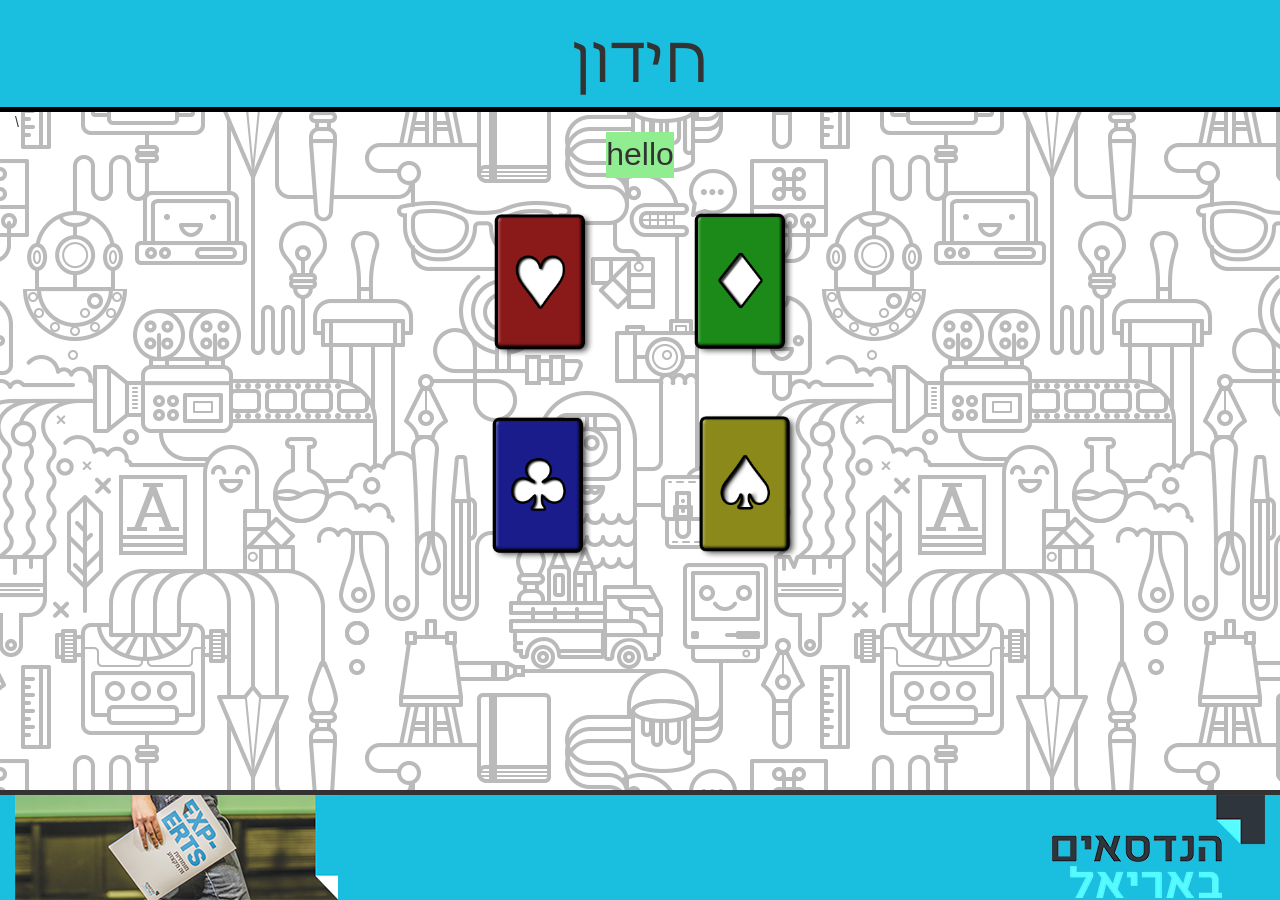
==== Hackaton/game.html @ e693d9b5 "fixed some design issues, changed javascript code, added alternative page for wait to people, delete" ====
<!DOCTYPE html>

<html>

<head>
<link rel="stylesheet" href="https://maxcdn.bootstrapcdn.com/bootstrap/3.3.6/css/bootstrap.min.css" integrity="sha384-1q8mTJOASx8j1Au+a5WDVnPi2lkFfwwEAa8hDDdjZlpLegxhjVME1fgjWPGmkzs7" crossorigin="anonymous">
<meta charset="utf-8"/>
<title>GAME</title>
<link rel="stylesheet" type="text/css" href="css\styleSheet\css.css">
    <script src="https://ajax.googleapis.com/ajax/libs/jquery/1.12.2/jquery.min.js"></script>
</head>

<body>
        
        
<header id="headerTop" class="container-fluid">
    <div class="row">
        <div class="col-md-12 text-center">
            <h1 id="topTxt">חידון</h1>
        </div>
    </div>    
</header>
    
 <div class="container-fluid">\
     <div class="row">
        <div class="col-md-12 text-center">
            
            <!-- Question -->
             <header id="question-area">
                hello
            </header>

        </div>
     </div>
</div>

<!-- Cards Area -->
<div class="container cards">
    <div class="row">
        <div class="col-xs-6 col-md-6 col-sm-6">
                <input class="img-responsive" type="image" id="input1" value="תשובה1" onclick="setAnswer(1)"src="img/01.png" />
        </div>
        <div class="col-xs-6 col-sm-6 col-md-6 ">
                <input class="img-responsive" type="image" id="input2" value="תשובה2" onclick="setAnswer(2)"src="img/02.png"  />	
        </div>



        <div class="col-xs-6 col-md-6 col-sm-6">
                <input class="img-responsive" type="image" id="input3" value="תשובה3" onclick="setAnswer(3)" src="img/03.png"  /> 
        </div>
        <div class="col-xs-6 col-md-6 col-sm-6">

                <input class="img-responsive" type="image" id="input4" value="תשובה4" onclick="setAnswer(4)" src="img/04.png" />
        </div>  
    </div>       
</div>  
    
    <script src="js/game.js"></script> 


<footer class="container-fluid">
   <div class="row">
   <div class="bottom clearfix col-md-12" >
      <img src="img/BottomLogo.png" class="float-left clearfix" >
        <img src="img/HandesaimArielLogo.png" class="float-right clearfix">
    </div>
    </div>
</footer>     
 
</body>
</html>
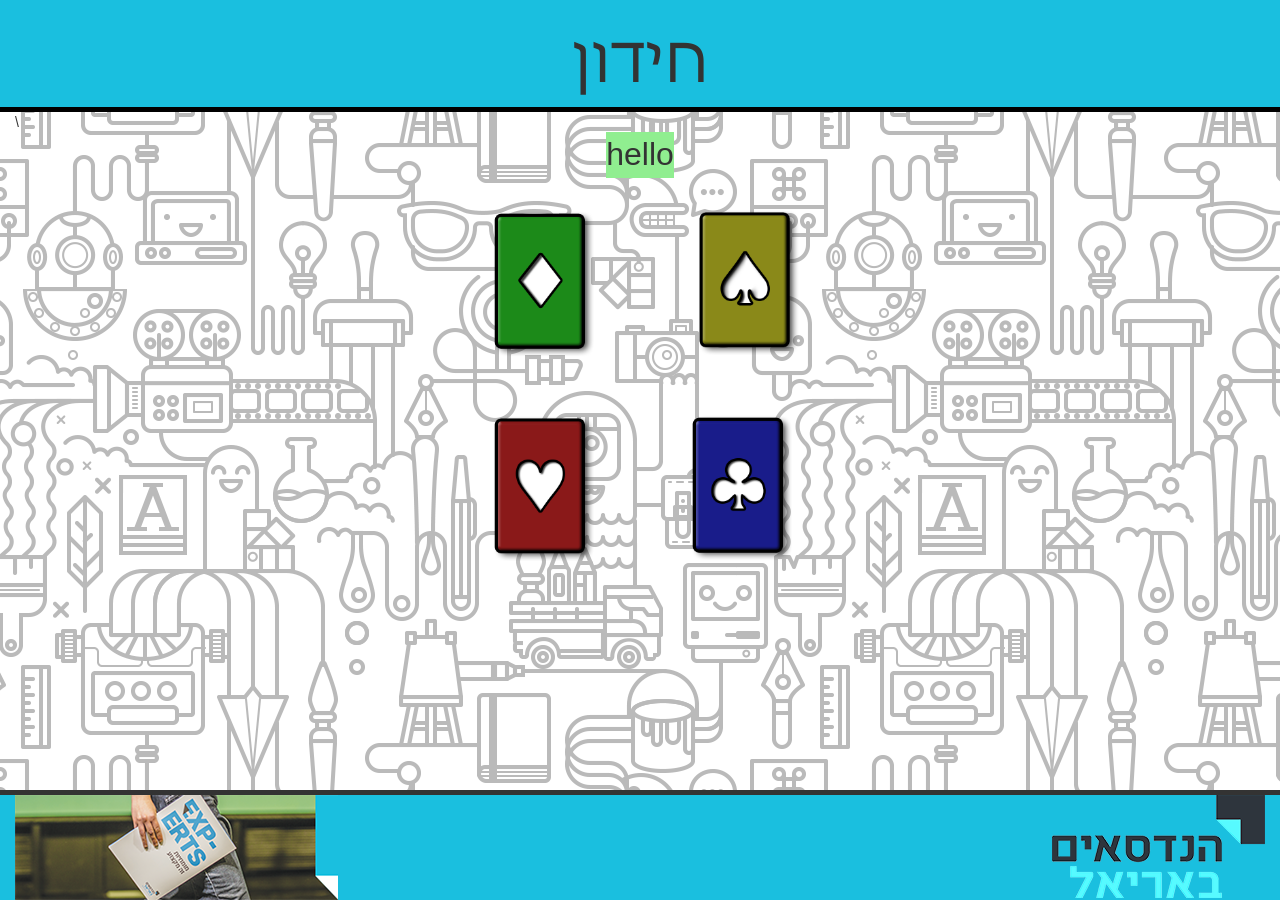
==== commit 4b8e4433: "changed the color order of the cards.. pretty simple" ====
--- a/Hackaton/game.html
+++ b/Hackaton/game.html
@@ -1,72 +1,106 @@
-<!DOCTYPE html>
-
-<html>
-
-<head>
-<link rel="stylesheet" href="https://maxcdn.bootstrapcdn.com/bootstrap/3.3.6/css/bootstrap.min.css" integrity="sha384-1q8mTJOASx8j1Au+a5WDVnPi2lkFfwwEAa8hDDdjZlpLegxhjVME1fgjWPGmkzs7" crossorigin="anonymous">
-<meta charset="utf-8"/>
-<title>GAME</title>
-<link rel="stylesheet" type="text/css" href="css\styleSheet\css.css">
-    <script src="https://ajax.googleapis.com/ajax/libs/jquery/1.12.2/jquery.min.js"></script>
-</head>
-
-<body>
-        
-        
-<header id="headerTop" class="container-fluid">
-    <div class="row">
-        <div class="col-md-12 text-center">
-            <h1 id="topTxt">חידון</h1>
-        </div>
-    </div>    
-</header>
-    
- <div class="container-fluid">\
-     <div class="row">
-        <div class="col-md-12 text-center">
-            
-            <!-- Question -->
-             <header id="question-area">
-                hello
-            </header>
-
-        </div>
-     </div>
-</div>
-
-<!-- Cards Area -->
-<div class="container cards">
-    <div class="row">
-        <div class="col-xs-6 col-md-6 col-sm-6">
-                <input class="img-responsive" type="image" id="input1" value="תשובה1" onclick="setAnswer(1)"src="img/01.png" />
-        </div>
-        <div class="col-xs-6 col-sm-6 col-md-6 ">
-                <input class="img-responsive" type="image" id="input2" value="תשובה2" onclick="setAnswer(2)"src="img/02.png"  />	
-        </div>
-
-
-
-        <div class="col-xs-6 col-md-6 col-sm-6">
-                <input class="img-responsive" type="image" id="input3" value="תשובה3" onclick="setAnswer(3)" src="img/03.png"  /> 
-        </div>
-        <div class="col-xs-6 col-md-6 col-sm-6">
-
-                <input class="img-responsive" type="image" id="input4" value="תשובה4" onclick="setAnswer(4)" src="img/04.png" />
-        </div>  
-    </div>       
-</div>  
-    
-    <script src="js/game.js"></script> 
-
-
-<footer class="container-fluid">
-   <div class="row">
-   <div class="bottom clearfix col-md-12" >
-      <img src="img/BottomLogo.png" class="float-left clearfix" >
-        <img src="img/HandesaimArielLogo.png" class="float-right clearfix">
-    </div>
-    </div>
-</footer>     
- 
-</body>
+<!DOCTYPE html>
+
+<html>
+
+<head>
+<link rel="stylesheet" href="https://maxcdn.bootstrapcdn.com/bootstrap/3.3.6/css/bootstrap.min.css" integrity="sha384-1q8mTJOASx8j1Au+a5WDVnPi2lkFfwwEAa8hDDdjZlpLegxhjVME1fgjWPGmkzs7" crossorigin="anonymous">
+<meta charset="utf-8"/>
+<title>GAME</title>
+<link rel="stylesheet" type="text/css" href="css\styleSheet\css.css">
+    <script src="https://ajax.googleapis.com/ajax/libs/jquery/1.12.2/jquery.min.js"></script>
+    <!-- Latest compiled JavaScript -->
+<script src="http://maxcdn.bootstrapcdn.com/bootstrap/3.3.6/js/bootstrap.min.js"></script>
+</head>
+
+<body>
+        
+        
+<header id="headerTop" class="container-fluid">
+    <div class="row">
+        <div class="col-md-12 text-center">
+            <h1 id="topTxt">חידון</h1>
+        </div>
+    </div>    
+</header>
+    
+ <div class="container-fluid">\
+     <div class="row">
+        <div class="col-md-12 text-center">
+            
+            <!-- Question -->
+             <header id="question-area">
+                hello
+            </header>
+
+        </div>
+     </div>
+</div>
+    
+        <!-- Modal -->
+<div id="myModal" class="modal fade" data-backdrop="static" data-keyboard="false" role="dialog">
+  <div class="modal-dialog">
+
+    <!-- Modal content-->
+    <div class="modal-content">
+      <div class="modal-header text-center">
+        <h4 class="modal-title text-center">ממתין לתחילת המשחק</h4>
+      </div>
+      <div class="modal-body text-center">
+        <p class="center">חושב שאתה מוכן?</p>
+      </div>
+    </div>
+
+  </div>
+</div>
+
+
+        <!-- Modal -->
+<div id="afterAnswerModal" class="modal fade" data-backdrop="static" data-keyboard="false" role="dialog">
+  <div class="modal-dialog">
+
+    <!-- Modal content-->
+    <div class="modal-content">
+      <div class="modal-header text-center">
+        <h4 class="modal-title text-center">תשובתך נקלטה, התכונן לשאלה הבאה!</h4>
+      </div>
+    </div>
+
+  </div>
+</div>
+    
+<!-- Cards Area -->
+<div class="container cards">
+    <div class="row">
+        <div class="col-xs-6 col-md-6 col-sm-6">
+                <input class="img-responsive" type="image" id="input1" value="תשובה1" onclick="setAnswer(1)"src="img/02.png" />
+        </div>
+        <div class="col-xs-6 col-sm-6 col-md-6 ">
+                <input class="img-responsive" type="image" id="input2" value="תשובה2" onclick="setAnswer(2)"src="img/04.png"  />	
+        </div>
+
+
+
+        <div class="col-xs-6 col-md-6 col-sm-6">
+                <input class="img-responsive" type="image" id="input3" value="תשובה3" onclick="setAnswer(3)" src="img/01.png"  /> 
+        </div>
+        <div class="col-xs-6 col-md-6 col-sm-6">
+
+                <input class="img-responsive" type="image" id="input4" value="תשובה4" onclick="setAnswer(4)" src="img/03.png" />
+        </div>  
+    </div>       
+</div>  
+    
+    <script src="js/game.js"></script> 
+
+
+<footer class="container-fluid">
+   <div class="row">
+   <div class="bottom clearfix col-md-12" >
+      <img src="img/BottomLogo.png" class="float-left clearfix" >
+        <img src="img/HandesaimArielLogo.png" class="float-right clearfix">
+    </div>
+    </div>
+</footer>     
+ 
+</body>
 </html>
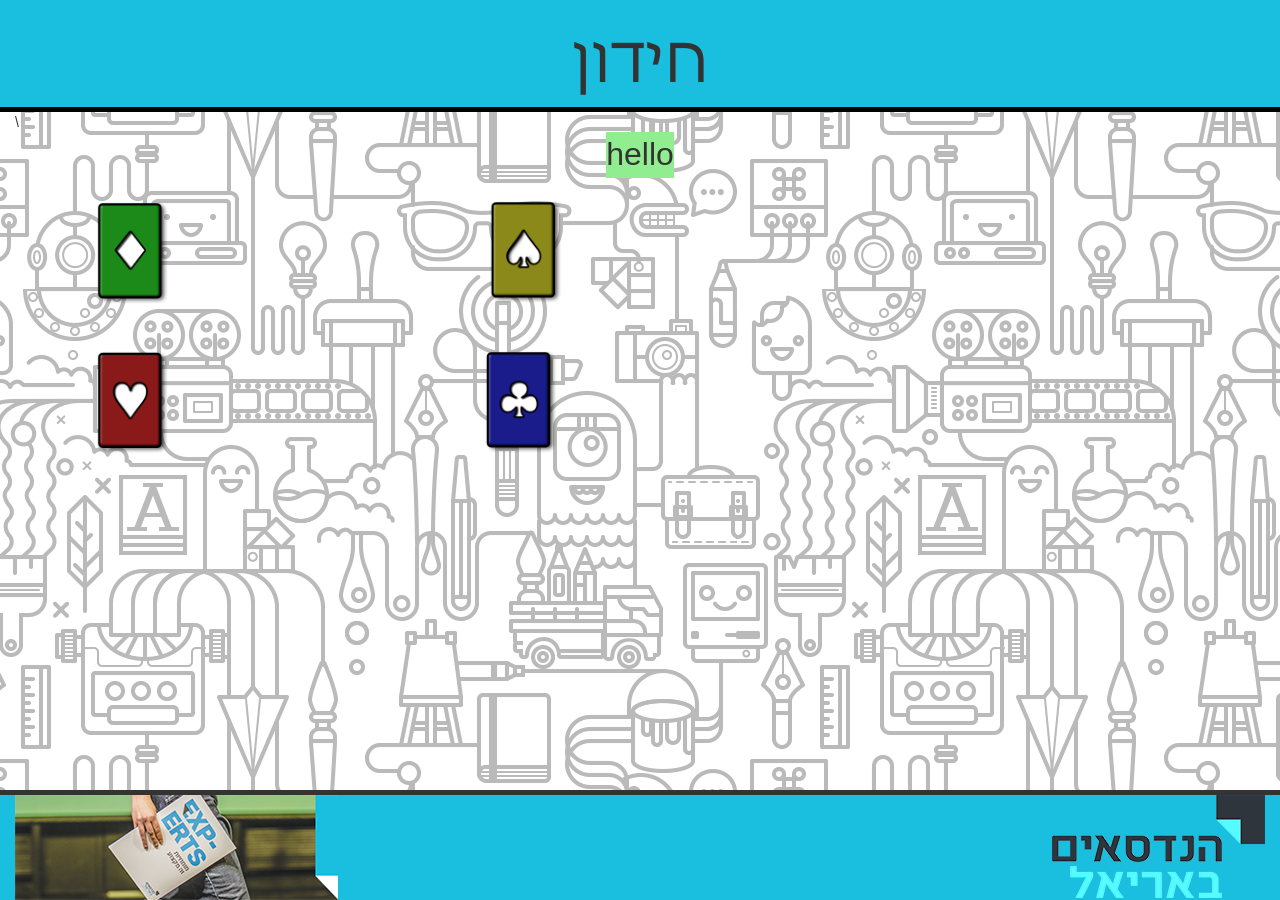
==== commit fae592c0: "not the best... but it's responsive.. and game title is fixed" ====
--- a/Hackaton/game.html
+++ b/Hackaton/game.html
@@ -69,25 +69,24 @@
 </div>
     
 <!-- Cards Area -->
-<div class="container cards">
+<div class="container">
     <div class="row">
-        <div class="col-xs-6 col-md-6 col-sm-6">
-                <input class="img-responsive" type="image" id="input1" value="תשובה1" onclick="setAnswer(1)"src="img/02.png" />
+        <div class="col-xs-6 col-md-4 col-sm-6">
+                <input class="card" type="image" id="input1" value="תשובה1" onclick="setAnswer(1)"src="img/02.png" />
         </div>
-        <div class="col-xs-6 col-sm-6 col-md-6 ">
-                <input class="img-responsive" type="image" id="input2" value="תשובה2" onclick="setAnswer(2)"src="img/04.png"  />	
+        <div class="col-xs-6 col-sm-6 col-md-4 ">
+                <input class="card" type="image" id="input2" value="תשובה2" onclick="setAnswer(2)"src="img/04.png"  />	
         </div>
-
-
-
-        <div class="col-xs-6 col-md-6 col-sm-6">
-                <input class="img-responsive" type="image" id="input3" value="תשובה3" onclick="setAnswer(3)" src="img/01.png"  /> 
+    </div>  
+    <div class="row">
+        <div class="col-xs-6 col-md-4 col-sm-6">
+                <input class="card" type="image" id="input3" value="תשובה3" onclick="setAnswer(3)" src="img/01.png"  /> 
         </div>
-        <div class="col-xs-6 col-md-6 col-sm-6">
-
-                <input class="img-responsive" type="image" id="input4" value="תשובה4" onclick="setAnswer(4)" src="img/03.png" />
+        <div class="col-xs-6 col-md-4 col-sm-6">
+                
+                <input class="card" type="image" id="input4" value="תשובה4" onclick="setAnswer(4)" src="img/03.png" />
         </div>  
-    </div>       
+    </div>        
 </div>  
     
     <script src="js/game.js"></script> 
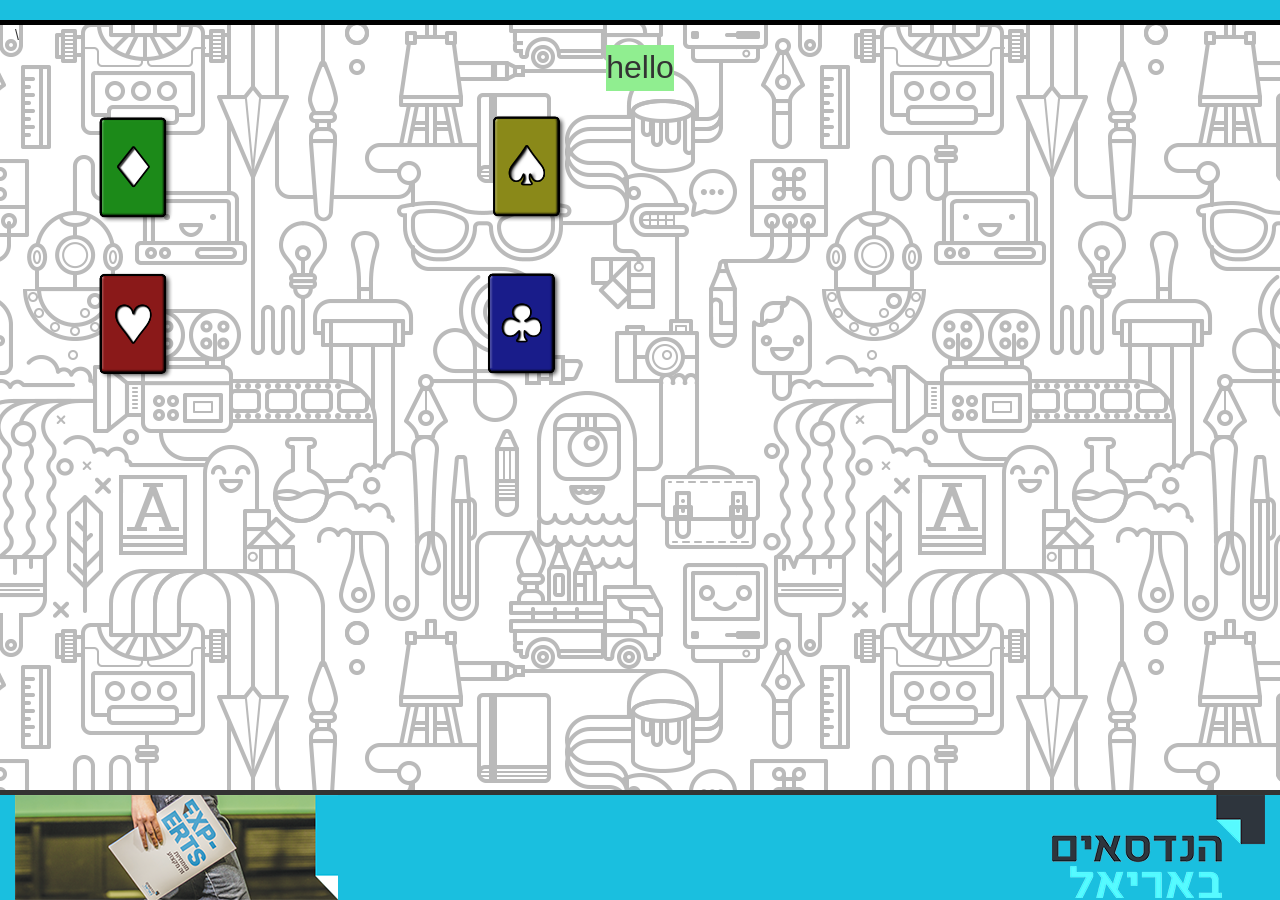
==== commit 76930774: "added title of game, tried to fix css... to no avail, looks kinda buggy on tablets, but still playab" ====
--- a/Hackaton/game.html
+++ b/Hackaton/game.html
@@ -18,7 +18,7 @@
 <header id="headerTop" class="container-fluid">
     <div class="row">
         <div class="col-md-12 text-center">
-            <h1 id="topTxt">חידון</h1>
+            <h1 id="topTxt"></h1>
         </div>
     </div>    
 </header>
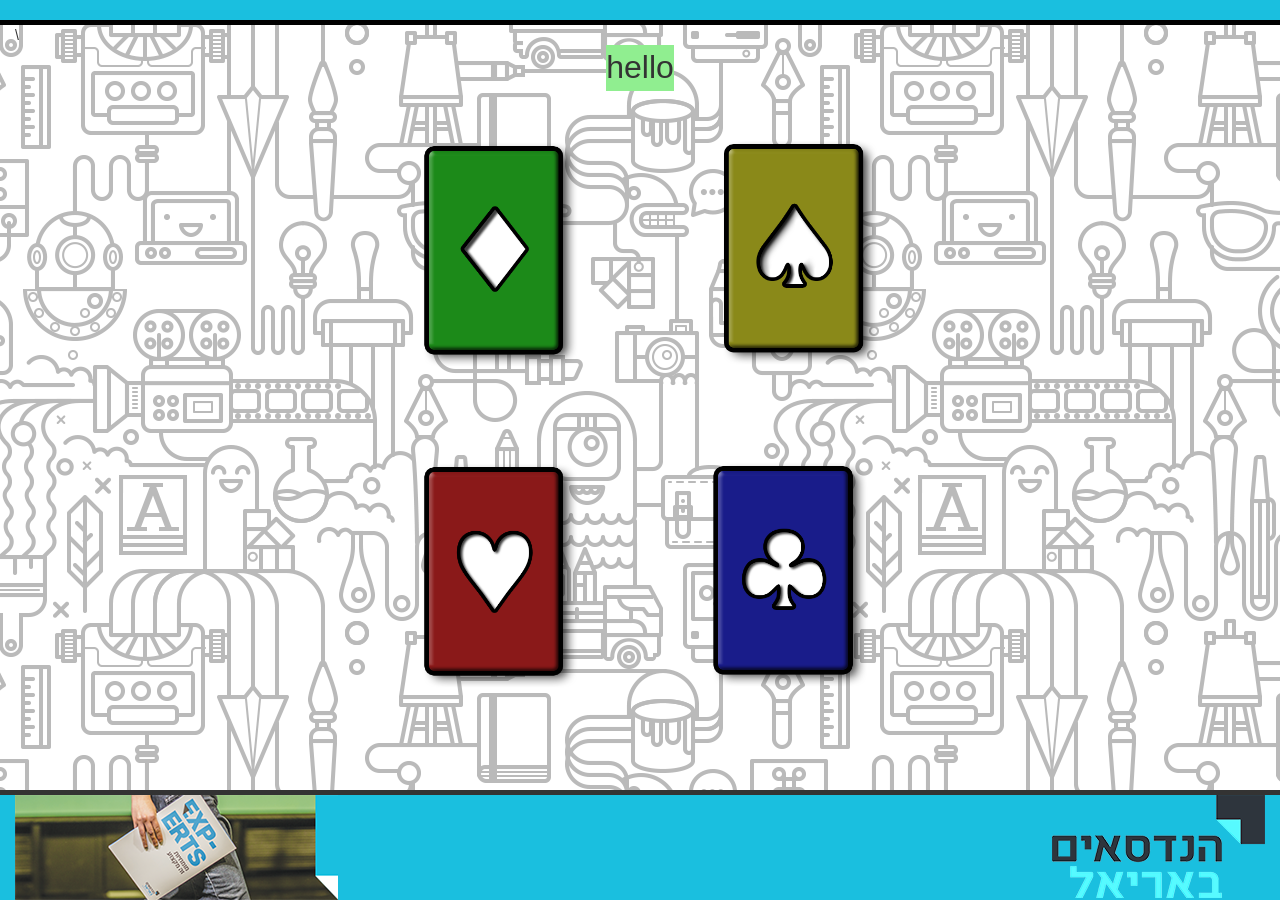
==== commit 5b5caa8c: "again trying to fix responsiveness..." ====
--- a/Hackaton/game.html
+++ b/Hackaton/game.html
@@ -71,18 +71,18 @@
 <!-- Cards Area -->
 <div class="container">
     <div class="row">
-        <div class="col-xs-6 col-md-4 col-sm-6">
+        <div class="col-md-offset-3 col-sm-offset-4 col-xs-offset-4 col-xs-6 col-md-3 col-sm-2 ">
                 <input class="card" type="image" id="input1" value="תשובה1" onclick="setAnswer(1)"src="img/02.png" />
         </div>
-        <div class="col-xs-6 col-sm-6 col-md-4 ">
+        <div class="col-xs-6 col-md-3 col-sm-2 ">
                 <input class="card" type="image" id="input2" value="תשובה2" onclick="setAnswer(2)"src="img/04.png"  />	
         </div>
     </div>  
     <div class="row">
-        <div class="col-xs-6 col-md-4 col-sm-6">
+        <div class="col-md-offset-3 col-sm-offset-4 col-xs-offset-4 col-xs-6 col-md-3 col-sm-2 ">
                 <input class="card" type="image" id="input3" value="תשובה3" onclick="setAnswer(3)" src="img/01.png"  /> 
         </div>
-        <div class="col-xs-6 col-md-4 col-sm-6">
+        <div class="col-xs-6 col-md-3 col-sm-2 ">
                 
                 <input class="card" type="image" id="input4" value="תשובה4" onclick="setAnswer(4)" src="img/03.png" />
         </div>  
